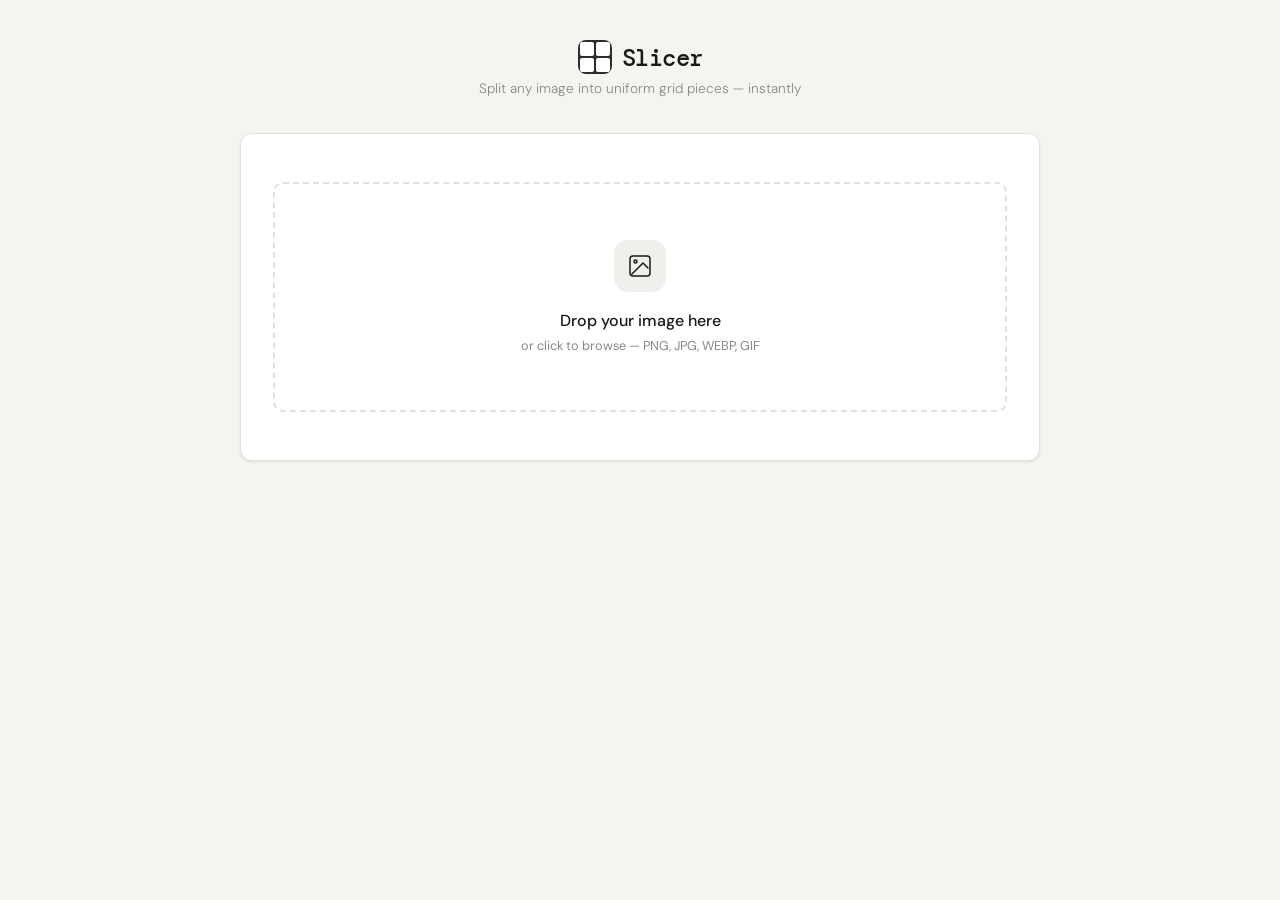
==== index.html @ 5e7e61a0 "Add files via upload" ====
<!DOCTYPE html>
<html lang="en">
<head>
  <meta charset="UTF-8" />
  <meta name="viewport" content="width=device-width, initial-scale=1.0" />
  <title>Slicer — Split Images into Pieces</title>
  <link rel="preconnect" href="https://fonts.googleapis.com" />
  <link rel="preconnect" href="https://fonts.gstatic.com" crossorigin />
  <link href="https://fonts.googleapis.com/css2?family=DM+Mono:wght@300;400;500&family=DM+Sans:wght@300;400;500;600&display=swap" rel="stylesheet" />
  <style>
    :root {
      --bg: #f5f4f0;
      --surface: #ffffff;
      --border: #e2e1dc;
      --text: #1a1918;
      --text-muted: #8a8882;
      --accent: #2d2d2d;
      --accent-light: #f0efeb;
      --success: #27ae60;
      --radius: 12px;
      --shadow: 0 1px 3px rgba(0,0,0,0.06), 0 1px 2px rgba(0,0,0,0.04);
      --shadow-lg: 0 4px 12px rgba(0,0,0,0.08), 0 2px 4px rgba(0,0,0,0.04);
    }

    *, *::before, *::after { box-sizing: border-box; margin: 0; padding: 0; }

    body {
      font-family: 'DM Sans', sans-serif;
      background: var(--bg);
      color: var(--text);
      min-height: 100vh;
      display: flex;
      flex-direction: column;
      align-items: center;
      padding: 40px 20px;
    }

    /* ── Header ── */
    header {
      text-align: center;
      margin-bottom: 36px;
      animation: fadeDown 0.5s ease both;
    }

    header .logo {
      display: inline-flex;
      align-items: center;
      gap: 10px;
      margin-bottom: 6px;
    }

    header .logo-icon {
      width: 34px;
      height: 34px;
      background: var(--accent);
      border-radius: 8px;
      display: grid;
      grid-template-columns: 1fr 1fr;
      grid-template-rows: 1fr 1fr;
      gap: 2px;
      padding: 2px;
    }

    header .logo-icon span {
      background: white;
      border-radius: 2px;
    }

    header h1 {
      font-family: 'DM Mono', monospace;
      font-size: 1.5rem;
      font-weight: 500;
      letter-spacing: -0.5px;
    }

    header p {
      font-size: 0.85rem;
      color: var(--text-muted);
      font-weight: 300;
    }

    /* ── Main Container ── */
    .container {
      width: 100%;
      max-width: 800px;
      display: flex;
      flex-direction: column;
      gap: 20px;
    }

    /* ── Card ── */
    .card {
      background: var(--surface);
      border: 1px solid var(--border);
      border-radius: var(--radius);
      box-shadow: var(--shadow);
      overflow: hidden;
    }

    /* ── Upload State ── */
    #uploadSection {
      padding: 48px 32px;
      animation: fadeUp 0.4s ease both;
    }

    #uploadSection.hidden {
      display: none;
    }

    .upload-zone {
      border: 2px dashed var(--border);
      border-radius: 10px;
      padding: 56px 24px;
      text-align: center;
      cursor: pointer;
      transition: border-color 0.2s, background 0.2s;
      position: relative;
    }

    .upload-zone:hover,
    .upload-zone.drag-over {
      border-color: var(--accent);
      background: var(--accent-light);
    }

    .upload-zone input[type="file"] {
      position: absolute;
      inset: 0;
      opacity: 0;
      cursor: pointer;
      width: 100%;
      height: 100%;
    }

    .upload-icon {
      width: 52px;
      height: 52px;
      margin: 0 auto 18px;
      background: var(--accent-light);
      border-radius: 14px;
      display: flex;
      align-items: center;
      justify-content: center;
    }

    .upload-zone h3 {
      font-size: 1rem;
      font-weight: 500;
      margin-bottom: 6px;
    }

    .upload-zone p {
      font-size: 0.8rem;
      color: var(--text-muted);
    }

    /* ── Preview State ── */
    #previewSection {
      display: none;
    }

    #previewSection.active {
      display: block;
      animation: fadeUp 0.4s ease both;
    }

    .preview-header {
      display: flex;
      align-items: center;
      justify-content: space-between;
      padding: 18px 24px;
      border-bottom: 1px solid var(--border);
    }

    .preview-header-left {
      display: flex;
      align-items: center;
      gap: 16px;
    }

    .preview-filename {
      font-family: 'DM Mono', monospace;
      font-size: 0.85rem;
      font-weight: 500;
      color: var(--text);
    }

    .preview-meta {
      font-family: 'DM Mono', monospace;
      font-size: 0.72rem;
      color: var(--text-muted);
      display: flex;
      gap: 12px;
    }

    .btn-reset-small {
      display: inline-flex;
      align-items: center;
      gap: 5px;
      padding: 6px 12px;
      border: 1px solid var(--border);
      background: transparent;
      border-radius: 6px;
      font-family: 'DM Sans', sans-serif;
      font-size: 0.78rem;
      font-weight: 500;
      color: var(--text-muted);
      cursor: pointer;
      transition: all 0.15s;
    }

    .btn-reset-small:hover {
      background: var(--accent-light);
      color: var(--text);
      border-color: transparent;
    }

    /* ── Preview Image ── */
    .preview-canvas-wrapper {
      overflow-x: auto;
      overflow-y: hidden;
      background: repeating-conic-gradient(#e8e7e3 0% 25%, #f0efe9 0% 50%) 50% / 14px 14px;
      padding: 20px;
      display: flex;
      justify-content: center;
    }

    #previewCanvas {
      max-width: 100%;
      max-height: 380px;
      display: block;
      box-shadow: var(--shadow-lg);
      background: white;
    }

    /* ── Controls Bar ── */
    .controls-bar {
      display: flex;
      align-items: center;
      gap: 16px;
      padding: 16px 24px;
      border-top: 1px solid var(--border);
      background: #fafaf8;
    }

    .control-group {
      display: flex;
      align-items: center;
      gap: 8px;
    }

    .control-group label {
      font-size: 0.78rem;
      font-weight: 500;
      color: var(--text-muted);
      display: flex;
      align-items: center;
      gap: 5px;
      white-space: nowrap;
    }

    .control-group label svg {
      opacity: 0.4;
    }

    .control-group input[type="number"] {
      width: 64px;
      padding: 7px 10px;
      border: 1px solid var(--border);
      border-radius: 7px;
      font-family: 'DM Mono', monospace;
      font-size: 0.95rem;
      font-weight: 500;
      background: var(--surface);
      color: var(--text);
      transition: border-color 0.2s, box-shadow 0.2s;
      outline: none;
      -moz-appearance: textfield;
      text-align: center;
    }

    .control-group input[type="number"]::-webkit-inner-spin-button,
    .control-group input[type="number"]::-webkit-outer-spin-button {
      opacity: 1;
    }

    .control-group input[type="number"]:focus {
      border-color: var(--accent);
      box-shadow: 0 0 0 3px rgba(45,45,45,0.08);
    }

    .controls-divider {
      width: 1px;
      height: 28px;
      background: var(--border);
    }

    .controls-spacer {
      flex: 1;
    }

    /* ── Buttons ── */
    .btn {
      padding: 9px 18px;
      border: none;
      border-radius: 8px;
      font-family: 'DM Sans', sans-serif;
      font-size: 0.85rem;
      font-weight: 500;
      cursor: pointer;
      transition: all 0.2s;
      display: inline-flex;
      align-items: center;
      gap: 7px;
      white-space: nowrap;
    }

    .btn-primary {
      background: var(--accent);
      color: white;
    }

    .btn-primary:hover {
      background: #1a1918;
      transform: translateY(-1px);
      box-shadow: var(--shadow-lg);
    }

    .btn-primary:active {
      transform: translateY(0);
    }

    .btn-reset {
      background: transparent;
      color: var(--text-muted);
      border: 1px solid var(--border);
      font-size: 0.82rem;
    }

    .btn-reset:hover {
      background: var(--accent-light);
      color: var(--text);
      border-color: transparent;
    }

    .btn-download-all {
      background: var(--success);
      color: white;
      width: 100%;
      justify-content: center;
      padding: 12px;
      font-size: 0.9rem;
    }

    .btn-download-all:hover {
      background: #219a52;
      transform: translateY(-1px);
      box-shadow: 0 4px 12px rgba(39,174,96,0.25);
    }

    /* ── Slices Grid ── */
    .slices-card {
      background: var(--surface);
      border: 1px solid var(--border);
      border-radius: var(--radius);
      box-shadow: var(--shadow);
      padding: 24px;
      display: none;
    }

    .slices-card.active {
      display: block;
      animation: fadeUp 0.5s ease both;
    }

    .slices-header {
      display: flex;
      align-items: center;
      justify-content: space-between;
      margin-bottom: 18px;
    }

    .slices-title {
      font-family: 'DM Mono', monospace;
      font-size: 0.68rem;
      font-weight: 500;
      letter-spacing: 1.5px;
      text-transform: uppercase;
      color: var(--text-muted);
      display: flex;
      align-items: center;
      gap: 8px;
    }

    .slices-title::before {
      content: '';
      width: 3px;
      height: 13px;
      background: var(--accent);
      border-radius: 2px;
    }

    .slice-count {
      font-family: 'DM Mono', monospace;
      font-size: 0.72rem;
      color: var(--text-muted);
      background: var(--accent-light);
      padding: 4px 10px;
      border-radius: 20px;
    }

    .slices-grid {
      display: grid;
      grid-template-columns: repeat(auto-fill, minmax(130px, 1fr));
      gap: 12px;
    }

    .slice-item {
      background: var(--surface);
      border: 1px solid var(--border);
      border-radius: 8px;
      overflow: hidden;
      transition: transform 0.2s, box-shadow 0.2s;
      animation: fadeUp 0.4s ease both;
    }

    .slice-item:hover {
      transform: translateY(-2px);
      box-shadow: var(--shadow-lg);
    }

    .slice-item canvas {
      width: 100%;
      aspect-ratio: 1;
      object-fit: cover;
      display: block;
    }

    .slice-label {
      display: flex;
      align-items: center;
      justify-content: space-between;
      padding: 8px 10px;
      border-top: 1px solid var(--border);
    }

    .slice-label span {
      font-family: 'DM Mono', monospace;
      font-size: 0.68rem;
      color: var(--text-muted);
    }

    .slice-download {
      width: 26px;
      height: 26px;
      border: none;
      background: var(--accent-light);
      border-radius: 6px;
      cursor: pointer;
      display: flex;
      align-items: center;
      justify-content: center;
      transition: background 0.2s, transform 0.15s;
      color: var(--text);
    }

    .slice-download:hover {
      background: var(--accent);
      color: white;
      transform: scale(1.08);
    }

    /* ── Animations ── */
    @keyframes fadeDown {
      from { opacity: 0; transform: translateY(-10px); }
      to { opacity: 1; transform: translateY(0); }
    }

    @keyframes fadeUp {
      from { opacity: 0; transform: translateY(12px); }
      to { opacity: 1; transform: translateY(0); }
    }

    /* ── Responsive ── */
    @media (max-width: 600px) {
      body { padding: 24px 14px; }
      .controls-bar { flex-wrap: wrap; gap: 12px; }
      .controls-divider { display: none; }
      .controls-spacer { display: none; }
      .slices-grid { grid-template-columns: repeat(auto-fill, minmax(100px, 1fr)); }
    }

    /* ── Scrollbar ── */
    ::-webkit-scrollbar { width: 6px; height: 6px; }
    ::-webkit-scrollbar-track { background: transparent; }
    ::-webkit-scrollbar-thumb { background: var(--border); border-radius: 3px; }
    ::-webkit-scrollbar-thumb:hover { background: var(--text-muted); }

    /* ── Selection ── */
    ::selection { background: rgba(45,45,45,0.12); }
  </style>
</head>
<body>

  <header>
    <div class="logo">
      <div class="logo-icon">
        <span></span><span></span><span></span><span></span>
      </div>
      <h1>Slicer</h1>
    </div>
    <p>Split any image into uniform grid pieces — instantly</p>
  </header>

  <div class="container">

    <!-- Main Card -->
    <div class="card">

      <!-- Upload State -->
      <div id="uploadSection">
        <div class="upload-zone" id="uploadZone">
          <input type="file" id="fileInput" accept="image/*" />
          <div class="upload-icon">
            <svg width="26" height="26" fill="none" stroke="currentColor" stroke-width="1.5" stroke-linecap="round" stroke-linejoin="round">
              <rect x="3" y="3" width="20" height="20" rx="3"/>
              <circle cx="8.5" cy="8.5" r="1.5"/>
              <path d="M21 15l-5-5L5 21"/>
            </svg>
          </div>
          <h3>Drop your image here</h3>
          <p>or click to browse — PNG, JPG, WEBP, GIF</p>
        </div>
      </div>

      <!-- Preview State -->
      <div id="previewSection">
        <div class="preview-header">
          <div class="preview-header-left">
            <span class="preview-filename" id="fileName">image.png</span>
            <div class="preview-meta">
              <span id="imgDims">—</span>
              <span id="imgSize">—</span>
            </div>
          </div>
          <button class="btn-reset-small" id="resetPreviewBtn">
            <svg width="13" height="13" fill="none" stroke="currentColor" stroke-width="2" stroke-linecap="round">
              <path d="M3 12a9 9 0 1 0 9-9 9.75 9.75 0 0 0-6.74 2.74L3 8"/>
              <path d="M3 3v5h5"/>
            </svg>
            Start Over
          </button>
        </div>

        <div class="preview-canvas-wrapper">
          <canvas id="previewCanvas"></canvas>
        </div>

        <div class="controls-bar">
          <div class="control-group">
            <label>
              <svg width="13" height="13" fill="none" stroke="currentColor" stroke-width="2" stroke-linecap="round">
                <path d="M12 3v18M3 12h18"/>
              </svg>
              Columns
            </label>
            <input type="number" id="colsInput" value="2" min="1" max="20" />
          </div>
          <div class="control-group">
            <label>
              <svg width="13" height="13" fill="none" stroke="currentColor" stroke-width="2" stroke-linecap="round">
                <path d="M3 12h18M12 3v18"/>
              </svg>
              Rows
            </label>
            <input type="number" id="rowsInput" value="2" min="1" max="20" />
          </div>
          <div class="controls-divider"></div>
          <div class="controls-spacer"></div>
          <button class="btn btn-reset" id="resetBtn">
            <svg width="13" height="13" fill="none" stroke="currentColor" stroke-width="2" stroke-linecap="round">
              <path d="M3 12a9 9 0 1 0 9-9 9.75 9.75 0 0 0-6.74 2.74L3 8"/>
              <path d="M3 3v5h5"/>
            </svg>
            Reset
          </button>
          <button class="btn btn-primary" id="sliceBtn">
            <svg width="15" height="15" fill="none" stroke="currentColor" stroke-width="2" stroke-linecap="round">
              <path d="M3 3h18M3 9h18M3 15h18M9 3v18M15 3v18"/>
            </svg>
            Slice Image
          </button>
        </div>
      </div>

    </div>

    <!-- Slices -->
    <div class="slices-card" id="slicesCard">
      <div class="slices-header">
        <div class="slices-title">Pieces</div>
        <span class="slice-count" id="sliceCount">0 pieces</span>
      </div>
      <div class="slices-grid" id="slicesGrid"></div>
      <div style="margin-top: 16px;">
        <button class="btn btn-download-all" id="downloadAllBtn" style="display:none;">
          <svg width="16" height="16" fill="none" stroke="currentColor" stroke-width="2" stroke-linecap="round">
            <path d="M21 15v4a2 2 0 0 1-2 2H5a2 2 0 0 1-2-2v-4"/>
            <polyline points="7 10 12 15 17 10"/>
            <line x1="12" y1="15" x2="12" y2="3"/>
          </svg>
          Download All Pieces
        </button>
      </div>
    </div>

  </div>

  <script>
    // ── State ──
    let originalImage = null;
    let currentFileName = '';
    let sliceData = [];

    // ── Elements ──
    const uploadSection   = document.getElementById('uploadSection');
    const previewSection  = document.getElementById('previewSection');
    const uploadZone      = document.getElementById('uploadZone');
    const fileInput       = document.getElementById('fileInput');
    const fileNameEl      = document.getElementById('fileName');
    const colsInput       = document.getElementById('colsInput');
    const rowsInput       = document.getElementById('rowsInput');
    const sliceBtn        = document.getElementById('sliceBtn');
    const resetBtn         = document.getElementById('resetBtn');
    const resetPreviewBtn = document.getElementById('resetPreviewBtn');
    const previewCanvas   = document.getElementById('previewCanvas');
    const previewCtx      = previewCanvas.getContext('2d');
    const imgDims         = document.getElementById('imgDims');
    const imgSize         = document.getElementById('imgSize');
    const slicesCard      = document.getElementById('slicesCard');
    const slicesGrid      = document.getElementById('slicesGrid');
    const sliceCount      = document.getElementById('sliceCount');
    const downloadAllBtn  = document.getElementById('downloadAllBtn');

    // ── Drag & Drop ──
    uploadZone.addEventListener('dragover', e => {
      e.preventDefault();
      uploadZone.classList.add('drag-over');
    });
    uploadZone.addEventListener('dragleave', () => {
      uploadZone.classList.remove('drag-over');
    });
    uploadZone.addEventListener('drop', e => {
      e.preventDefault();
      uploadZone.classList.remove('drag-over');
      const file = e.dataTransfer.files[0];
      if (file && file.type.startsWith('image/')) loadImage(file);
    });

    fileInput.addEventListener('change', e => {
      const file = e.target.files[0];
      if (file) loadImage(file);
    });

    // ── Load Image ──
    function loadImage(file) {
      currentFileName = file.name;
      const reader = new FileReader();
      reader.onload = e => {
        const img = new Image();
        img.onload = () => {
          originalImage = img;

          // Update meta
          fileNameEl.textContent = file.name;
          imgDims.textContent = `${img.width} × ${img.height}px`;
          imgSize.textContent = formatSize(file.size);

          // Draw preview
          drawPreview();

          // Switch to preview state
          uploadSection.classList.add('hidden');
          previewSection.classList.add('active');
        };
        img.src = e.target.result;
      };
      reader.readAsDataURL(file);
    }

    // ── Draw Preview ──
    function drawPreview() {
      if (!originalImage) return;
      const img = originalImage;
      const maxW = 760, maxH = 380;
      let w = img.width, h = img.height;

      if (w > maxW) { h = Math.round(h * maxW / w); w = maxW; }
      if (h > maxH) { w = Math.round(w * maxH / h); h = maxH; }

      previewCanvas.width  = w;
      previewCanvas.height = h;
      previewCtx.clearRect(0, 0, w, h);
      previewCtx.drawImage(img, 0, 0, w, h);

      const cols = parseInt(colsInput.value) || 1;
      const rows = parseInt(rowsInput.value) || 1;
      drawGridOverlay(previewCtx, w, h, cols, rows);
    }

    function drawGridOverlay(ctx, w, h, cols, rows) {
      ctx.save();
      ctx.strokeStyle = 'rgba(0,0,0,0.22)';
      ctx.lineWidth = 1;
      ctx.setLineDash([4, 4]);

      const cellW = w / cols;
      const cellH = h / rows;

      for (let c = 1; c < cols; c++) {
        ctx.beginPath();
        ctx.moveTo(c * cellW + 0.5, 0);
        ctx.lineTo(c * cellW + 0.5, h);
        ctx.stroke();
      }
      for (let r = 1; r < rows; r++) {
        ctx.beginPath();
        ctx.moveTo(0, r * cellH + 0.5);
        ctx.lineTo(w, r * cellH + 0.5);
        ctx.stroke();
      }
      ctx.restore();
    }

    // ── Slice ──
    sliceBtn.addEventListener('click', () => {
      if (!originalImage) return;

      const img = originalImage;
      const cols = Math.max(1, Math.min(20, parseInt(colsInput.value) || 1));
      const rows = Math.max(1, Math.min(20, parseInt(rowsInput.value) || 1));

      sliceData = [];
      slicesGrid.innerHTML = '';

      const cellW = Math.floor(img.width  / cols);
      const cellH = Math.floor(img.height / rows);

      for (let r = 0; r < rows; r++) {
        for (let c = 0; c < cols; c++) {
          const canvas = document.createElement('canvas');
          canvas.width  = cellW;
          canvas.height = cellH;
          const ctx = canvas.getContext('2d');
          ctx.drawImage(img, c * cellW, r * cellH, cellW, cellH, 0, 0, cellW, cellH);

          const label = `row-${r + 1}-col-${c + 1}`;
          const filename = `slice-${label}.png`;

          const item = document.createElement('div');
          item.className = 'slice-item';
          item.style.animationDelay = `${(r * cols + c) * 35}ms`;

          canvas.title = filename;
          item.appendChild(canvas);

          const labelEl = document.createElement('div');
          labelEl.className = 'slice-label';
          labelEl.innerHTML = `<span>${cellW}×${cellH}</span>`;

          const dlBtn = document.createElement('button');
          dlBtn.className = 'slice-download';
          dlBtn.title = 'Download';
          dlBtn.innerHTML = `<svg width="12" height="12" fill="none" stroke="currentColor" stroke-width="2.5" stroke-linecap="round"><path d="M21 15v4a2 2 0 0 1-2 2H5a2 2 0 0 1-2-2v-4"/><polyline points="7 10 12 15 17 10"/><line x1="12" y1="15" x2="12" y2="3"/></svg>`;
          dlBtn.addEventListener('click', () => downloadCanvas(canvas, filename));

          labelEl.appendChild(dlBtn);
          item.appendChild(labelEl);
          slicesGrid.appendChild(item);

          sliceData.push({ canvas, filename });
        }
      }

      sliceCount.textContent = `${sliceData.length} pieces`;
      slicesCard.classList.add('active');
      downloadAllBtn.style.display = 'flex';

      slicesCard.scrollIntoView({ behavior: 'smooth', block: 'start' });
    });

    // ── Download ──
    function downloadCanvas(canvas, filename) {
      const link = document.createElement('a');
      link.download = filename;
      link.href = canvas.toDataURL('image/png');
      link.click();
    }

    downloadAllBtn.addEventListener('click', () => {
      sliceData.forEach(({ canvas, filename }, i) => {
        setTimeout(() => downloadCanvas(canvas, filename), i * 120);
      });
    });

    // ── Reset ──
    function resetAll() {
      originalImage = null;
      currentFileName = '';
      sliceData = [];
      fileInput.value = '';
      previewSection.classList.remove('active');
      slicesCard.classList.remove('active');
      slicesGrid.innerHTML = '';
      downloadAllBtn.style.display = 'none';
      uploadSection.classList.remove('hidden');
      colsInput.value = 2;
      rowsInput.value = 2;
    }

    resetBtn.addEventListener('click', resetAll);
    resetPreviewBtn.addEventListener('click', resetAll);

    // ── Live grid update ──
    colsInput.addEventListener('input', drawPreview);
    rowsInput.addEventListener('input', drawPreview);

    // ── Helpers ──
    function formatSize(bytes) {
      if (bytes < 1024) return bytes + ' B';
      if (bytes < 1024 * 1024) return (bytes / 1024).toFixed(1) + ' KB';
      return (bytes / (1024 * 1024)).toFixed(1) + ' MB';
    }
  </script>

</body>
</html>
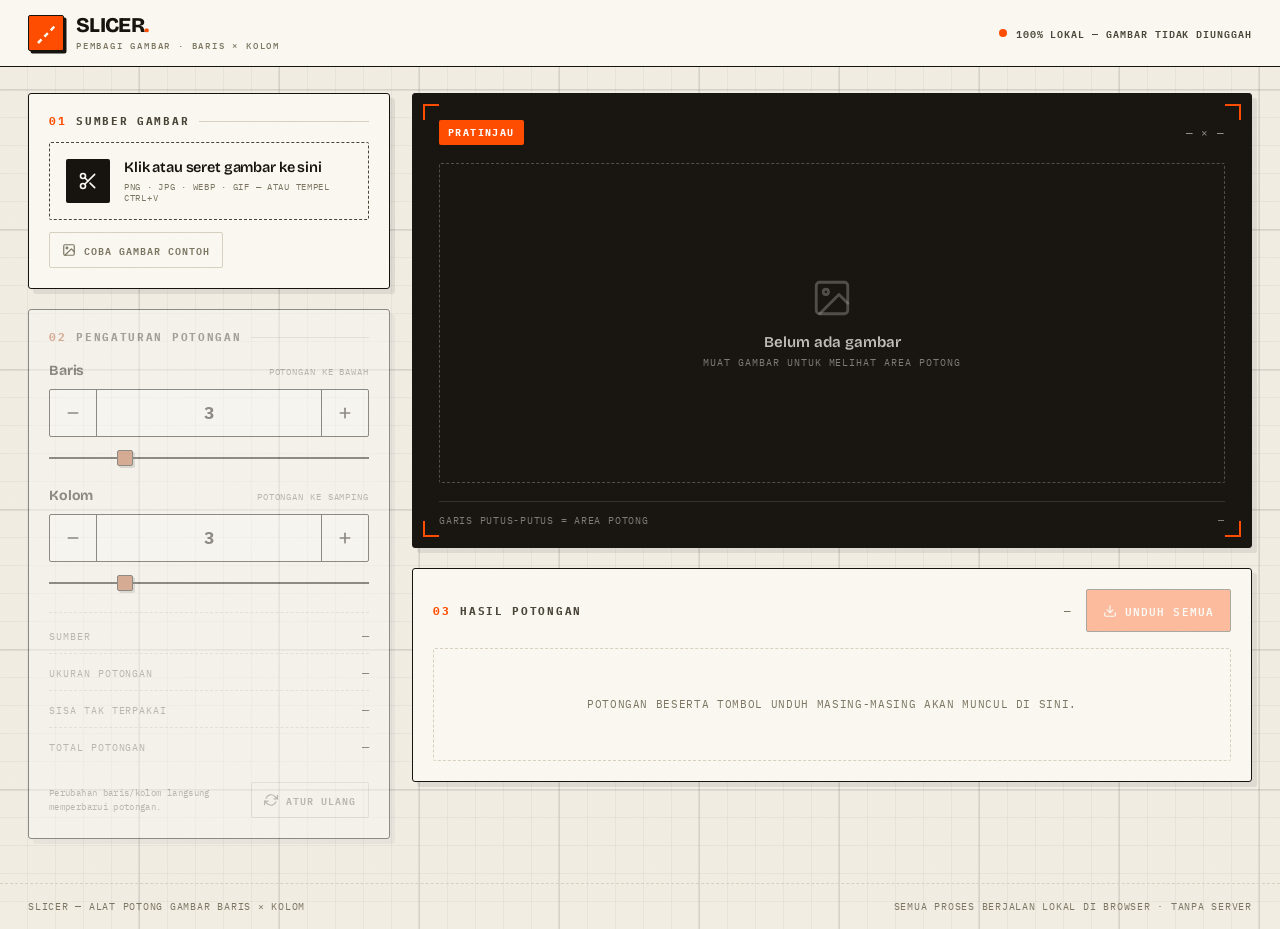
==== commit b09481c8: "Add files via upload" ====
--- a/index.html
+++ b/index.html
@@ -1,837 +1,183 @@
-<!DOCTYPE html>
-<html lang="en">
-<head>
-  <meta charset="UTF-8" />
-  <meta name="viewport" content="width=device-width, initial-scale=1.0" />
-  <title>Slicer — Split Images into Pieces</title>
-  <link rel="preconnect" href="https://fonts.googleapis.com" />
-  <link rel="preconnect" href="https://fonts.gstatic.com" crossorigin />
-  <link href="https://fonts.googleapis.com/css2?family=DM+Mono:wght@300;400;500&family=DM+Sans:wght@300;400;500;600&display=swap" rel="stylesheet" />
-  <style>
-    :root {
-      --bg: #f5f4f0;
-      --surface: #ffffff;
-      --border: #e2e1dc;
-      --text: #1a1918;
-      --text-muted: #8a8882;
-      --accent: #2d2d2d;
-      --accent-light: #f0efeb;
-      --success: #27ae60;
-      --radius: 12px;
-      --shadow: 0 1px 3px rgba(0,0,0,0.06), 0 1px 2px rgba(0,0,0,0.04);
-      --shadow-lg: 0 4px 12px rgba(0,0,0,0.08), 0 2px 4px rgba(0,0,0,0.04);
-    }
-
-    *, *::before, *::after { box-sizing: border-box; margin: 0; padding: 0; }
-
-    body {
-      font-family: 'DM Sans', sans-serif;
-      background: var(--bg);
-      color: var(--text);
-      min-height: 100vh;
-      display: flex;
-      flex-direction: column;
-      align-items: center;
-      padding: 40px 20px;
-    }
-
-    /* ── Header ── */
-    header {
-      text-align: center;
-      margin-bottom: 36px;
-      animation: fadeDown 0.5s ease both;
-    }
-
-    header .logo {
-      display: inline-flex;
-      align-items: center;
-      gap: 10px;
-      margin-bottom: 6px;
-    }
-
-    header .logo-icon {
-      width: 34px;
-      height: 34px;
-      background: var(--accent);
-      border-radius: 8px;
-      display: grid;
-      grid-template-columns: 1fr 1fr;
-      grid-template-rows: 1fr 1fr;
-      gap: 2px;
-      padding: 2px;
-    }
-
-    header .logo-icon span {
-      background: white;
-      border-radius: 2px;
-    }
-
-    header h1 {
-      font-family: 'DM Mono', monospace;
-      font-size: 1.5rem;
-      font-weight: 500;
-      letter-spacing: -0.5px;
-    }
-
-    header p {
-      font-size: 0.85rem;
-      color: var(--text-muted);
-      font-weight: 300;
-    }
-
-    /* ── Main Container ── */
-    .container {
-      width: 100%;
-      max-width: 800px;
-      display: flex;
-      flex-direction: column;
-      gap: 20px;
-    }
-
-    /* ── Card ── */
-    .card {
-      background: var(--surface);
-      border: 1px solid var(--border);
-      border-radius: var(--radius);
-      box-shadow: var(--shadow);
-      overflow: hidden;
-    }
-
-    /* ── Upload State ── */
-    #uploadSection {
-      padding: 48px 32px;
-      animation: fadeUp 0.4s ease both;
-    }
-
-    #uploadSection.hidden {
-      display: none;
-    }
-
-    .upload-zone {
-      border: 2px dashed var(--border);
-      border-radius: 10px;
-      padding: 56px 24px;
-      text-align: center;
-      cursor: pointer;
-      transition: border-color 0.2s, background 0.2s;
-      position: relative;
-    }
-
-    .upload-zone:hover,
-    .upload-zone.drag-over {
-      border-color: var(--accent);
-      background: var(--accent-light);
-    }
-
-    .upload-zone input[type="file"] {
-      position: absolute;
-      inset: 0;
-      opacity: 0;
-      cursor: pointer;
-      width: 100%;
-      height: 100%;
-    }
-
-    .upload-icon {
-      width: 52px;
-      height: 52px;
-      margin: 0 auto 18px;
-      background: var(--accent-light);
-      border-radius: 14px;
-      display: flex;
-      align-items: center;
-      justify-content: center;
-    }
-
-    .upload-zone h3 {
-      font-size: 1rem;
-      font-weight: 500;
-      margin-bottom: 6px;
-    }
-
-    .upload-zone p {
-      font-size: 0.8rem;
-      color: var(--text-muted);
-    }
-
-    /* ── Preview State ── */
-    #previewSection {
-      display: none;
-    }
-
-    #previewSection.active {
-      display: block;
-      animation: fadeUp 0.4s ease both;
-    }
-
-    .preview-header {
-      display: flex;
-      align-items: center;
-      justify-content: space-between;
-      padding: 18px 24px;
-      border-bottom: 1px solid var(--border);
-    }
-
-    .preview-header-left {
-      display: flex;
-      align-items: center;
-      gap: 16px;
-    }
-
-    .preview-filename {
-      font-family: 'DM Mono', monospace;
-      font-size: 0.85rem;
-      font-weight: 500;
-      color: var(--text);
-    }
-
-    .preview-meta {
-      font-family: 'DM Mono', monospace;
-      font-size: 0.72rem;
-      color: var(--text-muted);
-      display: flex;
-      gap: 12px;
-    }
-
-    .btn-reset-small {
-      display: inline-flex;
-      align-items: center;
-      gap: 5px;
-      padding: 6px 12px;
-      border: 1px solid var(--border);
-      background: transparent;
-      border-radius: 6px;
-      font-family: 'DM Sans', sans-serif;
-      font-size: 0.78rem;
-      font-weight: 500;
-      color: var(--text-muted);
-      cursor: pointer;
-      transition: all 0.15s;
-    }
-
-    .btn-reset-small:hover {
-      background: var(--accent-light);
-      color: var(--text);
-      border-color: transparent;
-    }
-
-    /* ── Preview Image ── */
-    .preview-canvas-wrapper {
-      overflow-x: auto;
-      overflow-y: hidden;
-      background: repeating-conic-gradient(#e8e7e3 0% 25%, #f0efe9 0% 50%) 50% / 14px 14px;
-      padding: 20px;
-      display: flex;
-      justify-content: center;
-    }
-
-    #previewCanvas {
-      max-width: 100%;
-      max-height: 380px;
-      display: block;
-      box-shadow: var(--shadow-lg);
-      background: white;
-    }
-
-    /* ── Controls Bar ── */
-    .controls-bar {
-      display: flex;
-      align-items: center;
-      gap: 16px;
-      padding: 16px 24px;
-      border-top: 1px solid var(--border);
-      background: #fafaf8;
-    }
-
-    .control-group {
-      display: flex;
-      align-items: center;
-      gap: 8px;
-    }
-
-    .control-group label {
-      font-size: 0.78rem;
-      font-weight: 500;
-      color: var(--text-muted);
-      display: flex;
-      align-items: center;
-      gap: 5px;
-      white-space: nowrap;
-    }
-
-    .control-group label svg {
-      opacity: 0.4;
-    }
-
-    .control-group input[type="number"] {
-      width: 64px;
-      padding: 7px 10px;
-      border: 1px solid var(--border);
-      border-radius: 7px;
-      font-family: 'DM Mono', monospace;
-      font-size: 0.95rem;
-      font-weight: 500;
-      background: var(--surface);
-      color: var(--text);
-      transition: border-color 0.2s, box-shadow 0.2s;
-      outline: none;
-      -moz-appearance: textfield;
-      text-align: center;
-    }
-
-    .control-group input[type="number"]::-webkit-inner-spin-button,
-    .control-group input[type="number"]::-webkit-outer-spin-button {
-      opacity: 1;
-    }
-
-    .control-group input[type="number"]:focus {
-      border-color: var(--accent);
-      box-shadow: 0 0 0 3px rgba(45,45,45,0.08);
-    }
-
-    .controls-divider {
-      width: 1px;
-      height: 28px;
-      background: var(--border);
-    }
-
-    .controls-spacer {
-      flex: 1;
-    }
-
-    /* ── Buttons ── */
-    .btn {
-      padding: 9px 18px;
-      border: none;
-      border-radius: 8px;
-      font-family: 'DM Sans', sans-serif;
-      font-size: 0.85rem;
-      font-weight: 500;
-      cursor: pointer;
-      transition: all 0.2s;
-      display: inline-flex;
-      align-items: center;
-      gap: 7px;
-      white-space: nowrap;
-    }
-
-    .btn-primary {
-      background: var(--accent);
-      color: white;
-    }
-
-    .btn-primary:hover {
-      background: #1a1918;
-      transform: translateY(-1px);
-      box-shadow: var(--shadow-lg);
-    }
-
-    .btn-primary:active {
-      transform: translateY(0);
-    }
-
-    .btn-reset {
-      background: transparent;
-      color: var(--text-muted);
-      border: 1px solid var(--border);
-      font-size: 0.82rem;
-    }
-
-    .btn-reset:hover {
-      background: var(--accent-light);
-      color: var(--text);
-      border-color: transparent;
-    }
-
-    .btn-download-all {
-      background: var(--success);
-      color: white;
-      width: 100%;
-      justify-content: center;
-      padding: 12px;
-      font-size: 0.9rem;
-    }
-
-    .btn-download-all:hover {
-      background: #219a52;
-      transform: translateY(-1px);
-      box-shadow: 0 4px 12px rgba(39,174,96,0.25);
-    }
-
-    /* ── Slices Grid ── */
-    .slices-card {
-      background: var(--surface);
-      border: 1px solid var(--border);
-      border-radius: var(--radius);
-      box-shadow: var(--shadow);
-      padding: 24px;
-      display: none;
-    }
-
-    .slices-card.active {
-      display: block;
-      animation: fadeUp 0.5s ease both;
-    }
-
-    .slices-header {
-      display: flex;
-      align-items: center;
-      justify-content: space-between;
-      margin-bottom: 18px;
-    }
-
-    .slices-title {
-      font-family: 'DM Mono', monospace;
-      font-size: 0.68rem;
-      font-weight: 500;
-      letter-spacing: 1.5px;
-      text-transform: uppercase;
-      color: var(--text-muted);
-      display: flex;
-      align-items: center;
-      gap: 8px;
-    }
-
-    .slices-title::before {
-      content: '';
-      width: 3px;
-      height: 13px;
-      background: var(--accent);
-      border-radius: 2px;
-    }
-
-    .slice-count {
-      font-family: 'DM Mono', monospace;
-      font-size: 0.72rem;
-      color: var(--text-muted);
-      background: var(--accent-light);
-      padding: 4px 10px;
-      border-radius: 20px;
-    }
-
-    .slices-grid {
-      display: grid;
-      grid-template-columns: repeat(auto-fill, minmax(130px, 1fr));
-      gap: 12px;
-    }
-
-    .slice-item {
-      background: var(--surface);
-      border: 1px solid var(--border);
-      border-radius: 8px;
-      overflow: hidden;
-      transition: transform 0.2s, box-shadow 0.2s;
-      animation: fadeUp 0.4s ease both;
-    }
-
-    .slice-item:hover {
-      transform: translateY(-2px);
-      box-shadow: var(--shadow-lg);
-    }
-
-    .slice-item canvas {
-      width: 100%;
-      aspect-ratio: 1;
-      object-fit: cover;
-      display: block;
-    }
-
-    .slice-label {
-      display: flex;
-      align-items: center;
-      justify-content: space-between;
-      padding: 8px 10px;
-      border-top: 1px solid var(--border);
-    }
-
-    .slice-label span {
-      font-family: 'DM Mono', monospace;
-      font-size: 0.68rem;
-      color: var(--text-muted);
-    }
-
-    .slice-download {
-      width: 26px;
-      height: 26px;
-      border: none;
-      background: var(--accent-light);
-      border-radius: 6px;
-      cursor: pointer;
-      display: flex;
-      align-items: center;
-      justify-content: center;
-      transition: background 0.2s, transform 0.15s;
-      color: var(--text);
-    }
-
-    .slice-download:hover {
-      background: var(--accent);
-      color: white;
-      transform: scale(1.08);
-    }
-
-    /* ── Animations ── */
-    @keyframes fadeDown {
-      from { opacity: 0; transform: translateY(-10px); }
-      to { opacity: 1; transform: translateY(0); }
-    }
-
-    @keyframes fadeUp {
-      from { opacity: 0; transform: translateY(12px); }
-      to { opacity: 1; transform: translateY(0); }
-    }
-
-    /* ── Responsive ── */
-    @media (max-width: 600px) {
-      body { padding: 24px 14px; }
-      .controls-bar { flex-wrap: wrap; gap: 12px; }
-      .controls-divider { display: none; }
-      .controls-spacer { display: none; }
-      .slices-grid { grid-template-columns: repeat(auto-fill, minmax(100px, 1fr)); }
-    }
-
-    /* ── Scrollbar ── */
-    ::-webkit-scrollbar { width: 6px; height: 6px; }
-    ::-webkit-scrollbar-track { background: transparent; }
-    ::-webkit-scrollbar-thumb { background: var(--border); border-radius: 3px; }
-    ::-webkit-scrollbar-thumb:hover { background: var(--text-muted); }
-
-    /* ── Selection ── */
-    ::selection { background: rgba(45,45,45,0.12); }
-  </style>
-</head>
-<body>
-
-  <header>
-    <div class="logo">
-      <div class="logo-icon">
-        <span></span><span></span><span></span><span></span>
-      </div>
-      <h1>Slicer</h1>
-    </div>
-    <p>Split any image into uniform grid pieces — instantly</p>
-  </header>
-
-  <div class="container">
-
-    <!-- Main Card -->
-    <div class="card">
-
-      <!-- Upload State -->
-      <div id="uploadSection">
-        <div class="upload-zone" id="uploadZone">
-          <input type="file" id="fileInput" accept="image/*" />
-          <div class="upload-icon">
-            <svg width="26" height="26" fill="none" stroke="currentColor" stroke-width="1.5" stroke-linecap="round" stroke-linejoin="round">
-              <rect x="3" y="3" width="20" height="20" rx="3"/>
-              <circle cx="8.5" cy="8.5" r="1.5"/>
-              <path d="M21 15l-5-5L5 21"/>
-            </svg>
-          </div>
-          <h3>Drop your image here</h3>
-          <p>or click to browse — PNG, JPG, WEBP, GIF</p>
-        </div>
-      </div>
-
-      <!-- Preview State -->
-      <div id="previewSection">
-        <div class="preview-header">
-          <div class="preview-header-left">
-            <span class="preview-filename" id="fileName">image.png</span>
-            <div class="preview-meta">
-              <span id="imgDims">—</span>
-              <span id="imgSize">—</span>
-            </div>
-          </div>
-          <button class="btn-reset-small" id="resetPreviewBtn">
-            <svg width="13" height="13" fill="none" stroke="currentColor" stroke-width="2" stroke-linecap="round">
-              <path d="M3 12a9 9 0 1 0 9-9 9.75 9.75 0 0 0-6.74 2.74L3 8"/>
-              <path d="M3 3v5h5"/>
-            </svg>
-            Start Over
-          </button>
-        </div>
-
-        <div class="preview-canvas-wrapper">
-          <canvas id="previewCanvas"></canvas>
-        </div>
-
-        <div class="controls-bar">
-          <div class="control-group">
-            <label>
-              <svg width="13" height="13" fill="none" stroke="currentColor" stroke-width="2" stroke-linecap="round">
-                <path d="M12 3v18M3 12h18"/>
-              </svg>
-              Columns
-            </label>
-            <input type="number" id="colsInput" value="2" min="1" max="20" />
-          </div>
-          <div class="control-group">
-            <label>
-              <svg width="13" height="13" fill="none" stroke="currentColor" stroke-width="2" stroke-linecap="round">
-                <path d="M3 12h18M12 3v18"/>
-              </svg>
-              Rows
-            </label>
-            <input type="number" id="rowsInput" value="2" min="1" max="20" />
-          </div>
-          <div class="controls-divider"></div>
-          <div class="controls-spacer"></div>
-          <button class="btn btn-reset" id="resetBtn">
-            <svg width="13" height="13" fill="none" stroke="currentColor" stroke-width="2" stroke-linecap="round">
-              <path d="M3 12a9 9 0 1 0 9-9 9.75 9.75 0 0 0-6.74 2.74L3 8"/>
-              <path d="M3 3v5h5"/>
-            </svg>
-            Reset
-          </button>
-          <button class="btn btn-primary" id="sliceBtn">
-            <svg width="15" height="15" fill="none" stroke="currentColor" stroke-width="2" stroke-linecap="round">
-              <path d="M3 3h18M3 9h18M3 15h18M9 3v18M15 3v18"/>
-            </svg>
-            Slice Image
-          </button>
-        </div>
-      </div>
-
-    </div>
-
-    <!-- Slices -->
-    <div class="slices-card" id="slicesCard">
-      <div class="slices-header">
-        <div class="slices-title">Pieces</div>
-        <span class="slice-count" id="sliceCount">0 pieces</span>
-      </div>
-      <div class="slices-grid" id="slicesGrid"></div>
-      <div style="margin-top: 16px;">
-        <button class="btn btn-download-all" id="downloadAllBtn" style="display:none;">
-          <svg width="16" height="16" fill="none" stroke="currentColor" stroke-width="2" stroke-linecap="round">
-            <path d="M21 15v4a2 2 0 0 1-2 2H5a2 2 0 0 1-2-2v-4"/>
-            <polyline points="7 10 12 15 17 10"/>
-            <line x1="12" y1="15" x2="12" y2="3"/>
-          </svg>
-          Download All Pieces
-        </button>
-      </div>
-    </div>
-
-  </div>
-
-  <script>
-    // ── State ──
-    let originalImage = null;
-    let currentFileName = '';
-    let sliceData = [];
-
-    // ── Elements ──
-    const uploadSection   = document.getElementById('uploadSection');
-    const previewSection  = document.getElementById('previewSection');
-    const uploadZone      = document.getElementById('uploadZone');
-    const fileInput       = document.getElementById('fileInput');
-    const fileNameEl      = document.getElementById('fileName');
-    const colsInput       = document.getElementById('colsInput');
-    const rowsInput       = document.getElementById('rowsInput');
-    const sliceBtn        = document.getElementById('sliceBtn');
-    const resetBtn         = document.getElementById('resetBtn');
-    const resetPreviewBtn = document.getElementById('resetPreviewBtn');
-    const previewCanvas   = document.getElementById('previewCanvas');
-    const previewCtx      = previewCanvas.getContext('2d');
-    const imgDims         = document.getElementById('imgDims');
-    const imgSize         = document.getElementById('imgSize');
-    const slicesCard      = document.getElementById('slicesCard');
-    const slicesGrid      = document.getElementById('slicesGrid');
-    const sliceCount      = document.getElementById('sliceCount');
-    const downloadAllBtn  = document.getElementById('downloadAllBtn');
-
-    // ── Drag & Drop ──
-    uploadZone.addEventListener('dragover', e => {
-      e.preventDefault();
-      uploadZone.classList.add('drag-over');
-    });
-    uploadZone.addEventListener('dragleave', () => {
-      uploadZone.classList.remove('drag-over');
-    });
-    uploadZone.addEventListener('drop', e => {
-      e.preventDefault();
-      uploadZone.classList.remove('drag-over');
-      const file = e.dataTransfer.files[0];
-      if (file && file.type.startsWith('image/')) loadImage(file);
-    });
-
-    fileInput.addEventListener('change', e => {
-      const file = e.target.files[0];
-      if (file) loadImage(file);
-    });
-
-    // ── Load Image ──
-    function loadImage(file) {
-      currentFileName = file.name;
-      const reader = new FileReader();
-      reader.onload = e => {
-        const img = new Image();
-        img.onload = () => {
-          originalImage = img;
-
-          // Update meta
-          fileNameEl.textContent = file.name;
-          imgDims.textContent = `${img.width} × ${img.height}px`;
-          imgSize.textContent = formatSize(file.size);
-
-          // Draw preview
-          drawPreview();
-
-          // Switch to preview state
-          uploadSection.classList.add('hidden');
-          previewSection.classList.add('active');
-        };
-        img.src = e.target.result;
-      };
-      reader.readAsDataURL(file);
-    }
-
-    // ── Draw Preview ──
-    function drawPreview() {
-      if (!originalImage) return;
-      const img = originalImage;
-      const maxW = 760, maxH = 380;
-      let w = img.width, h = img.height;
-
-      if (w > maxW) { h = Math.round(h * maxW / w); w = maxW; }
-      if (h > maxH) { w = Math.round(w * maxH / h); h = maxH; }
-
-      previewCanvas.width  = w;
-      previewCanvas.height = h;
-      previewCtx.clearRect(0, 0, w, h);
-      previewCtx.drawImage(img, 0, 0, w, h);
-
-      const cols = parseInt(colsInput.value) || 1;
-      const rows = parseInt(rowsInput.value) || 1;
-      drawGridOverlay(previewCtx, w, h, cols, rows);
-    }
-
-    function drawGridOverlay(ctx, w, h, cols, rows) {
-      ctx.save();
-      ctx.strokeStyle = 'rgba(0,0,0,0.22)';
-      ctx.lineWidth = 1;
-      ctx.setLineDash([4, 4]);
-
-      const cellW = w / cols;
-      const cellH = h / rows;
-
-      for (let c = 1; c < cols; c++) {
-        ctx.beginPath();
-        ctx.moveTo(c * cellW + 0.5, 0);
-        ctx.lineTo(c * cellW + 0.5, h);
-        ctx.stroke();
-      }
-      for (let r = 1; r < rows; r++) {
-        ctx.beginPath();
-        ctx.moveTo(0, r * cellH + 0.5);
-        ctx.lineTo(w, r * cellH + 0.5);
-        ctx.stroke();
-      }
-      ctx.restore();
-    }
-
-    // ── Slice ──
-    sliceBtn.addEventListener('click', () => {
-      if (!originalImage) return;
-
-      const img = originalImage;
-      const cols = Math.max(1, Math.min(20, parseInt(colsInput.value) || 1));
-      const rows = Math.max(1, Math.min(20, parseInt(rowsInput.value) || 1));
-
-      sliceData = [];
-      slicesGrid.innerHTML = '';
-
-      const cellW = Math.floor(img.width  / cols);
-      const cellH = Math.floor(img.height / rows);
-
-      for (let r = 0; r < rows; r++) {
-        for (let c = 0; c < cols; c++) {
-          const canvas = document.createElement('canvas');
-          canvas.width  = cellW;
-          canvas.height = cellH;
-          const ctx = canvas.getContext('2d');
-          ctx.drawImage(img, c * cellW, r * cellH, cellW, cellH, 0, 0, cellW, cellH);
-
-          const label = `row-${r + 1}-col-${c + 1}`;
-          const filename = `slice-${label}.png`;
-
-          const item = document.createElement('div');
-          item.className = 'slice-item';
-          item.style.animationDelay = `${(r * cols + c) * 35}ms`;
-
-          canvas.title = filename;
-          item.appendChild(canvas);
-
-          const labelEl = document.createElement('div');
-          labelEl.className = 'slice-label';
-          labelEl.innerHTML = `<span>${cellW}×${cellH}</span>`;
-
-          const dlBtn = document.createElement('button');
-          dlBtn.className = 'slice-download';
-          dlBtn.title = 'Download';
-          dlBtn.innerHTML = `<svg width="12" height="12" fill="none" stroke="currentColor" stroke-width="2.5" stroke-linecap="round"><path d="M21 15v4a2 2 0 0 1-2 2H5a2 2 0 0 1-2-2v-4"/><polyline points="7 10 12 15 17 10"/><line x1="12" y1="15" x2="12" y2="3"/></svg>`;
-          dlBtn.addEventListener('click', () => downloadCanvas(canvas, filename));
-
-          labelEl.appendChild(dlBtn);
-          item.appendChild(labelEl);
-          slicesGrid.appendChild(item);
-
-          sliceData.push({ canvas, filename });
-        }
-      }
-
-      sliceCount.textContent = `${sliceData.length} pieces`;
-      slicesCard.classList.add('active');
-      downloadAllBtn.style.display = 'flex';
-
-      slicesCard.scrollIntoView({ behavior: 'smooth', block: 'start' });
-    });
-
-    // ── Download ──
-    function downloadCanvas(canvas, filename) {
-      const link = document.createElement('a');
-      link.download = filename;
-      link.href = canvas.toDataURL('image/png');
-      link.click();
-    }
-
-    downloadAllBtn.addEventListener('click', () => {
-      sliceData.forEach(({ canvas, filename }, i) => {
-        setTimeout(() => downloadCanvas(canvas, filename), i * 120);
-      });
-    });
-
-    // ── Reset ──
-    function resetAll() {
-      originalImage = null;
-      currentFileName = '';
-      sliceData = [];
-      fileInput.value = '';
-      previewSection.classList.remove('active');
-      slicesCard.classList.remove('active');
-      slicesGrid.innerHTML = '';
-      downloadAllBtn.style.display = 'none';
-      uploadSection.classList.remove('hidden');
-      colsInput.value = 2;
-      rowsInput.value = 2;
-    }
-
-    resetBtn.addEventListener('click', resetAll);
-    resetPreviewBtn.addEventListener('click', resetAll);
-
-    // ── Live grid update ──
-    colsInput.addEventListener('input', drawPreview);
-    rowsInput.addEventListener('input', drawPreview);
-
-    // ── Helpers ──
-    function formatSize(bytes) {
-      if (bytes < 1024) return bytes + ' B';
-      if (bytes < 1024 * 1024) return (bytes / 1024).toFixed(1) + ' KB';
-      return (bytes / (1024 * 1024)).toFixed(1) + ' MB';
-    }
-  </script>
-
-</body>
-</html>
+<!DOCTYPE html>
+<html lang="id">
+<head>
+<meta charset="UTF-8">
+<meta name="viewport" content="width=device-width, initial-scale=1.0">
+<title>SLICER — Pembagi Gambar Seragam</title>
+<meta name="description" content="Potong gambar menjadi bagian-bagian seragam berdasarkan jumlah baris dan kolom. Berjalan 100% lokal di browser.">
+<link rel="icon" href="data:image/svg+xml,%3Csvg xmlns='http://www.w3.org/2000/svg' viewBox='0 0 32 32'%3E%3Crect width='32' height='32' fill='%23FF4D00'/%3E%3Cline x1='8' y1='24' x2='24' y2='8' stroke='%23FAF8F1' stroke-width='3' stroke-dasharray='4 3'/%3E%3C/svg%3E">
+<link rel="preconnect" href="https://fonts.googleapis.com">
+<link rel="preconnect" href="https://fonts.gstatic.com" crossorigin>
+<link href="https://fonts.googleapis.com/css2?family=Bricolage+Grotesque:opsz,wght@12..96,300..800&family=IBM+Plex+Mono:wght@400;500;600;700&display=swap" rel="stylesheet">
+<link rel="stylesheet" href="style.css">
+</head>
+<body>
+
+<header class="site-head reveal">
+  <div class="brand">
+    <span class="brand-mark" aria-hidden="true">
+      <svg viewBox="0 0 36 36" width="36" height="36"><line x1="9" y1="27" x2="27" y2="9" stroke="#FAF8F1" stroke-width="2.5" stroke-dasharray="5 4"/></svg>
+    </span>
+    <div>
+      <div class="brand-name">SLICER<em>.</em></div>
+      <div class="brand-tag">Pembagi gambar · baris × kolom</div>
+    </div>
+  </div>
+  <div class="head-note"><span class="live-dot" aria-hidden="true"></span><span class="txt">100% lokal — gambar tidak diunggah</span></div>
+</header>
+
+<main class="app">
+  <aside class="panel reveal">
+
+    <!-- 01 · Sumber gambar -->
+    <section class="card">
+      <h2 class="sec-label"><span class="idx">01</span>Sumber gambar</h2>
+
+      <div class="dropzone" id="dropzone" role="button" tabindex="0" aria-label="Unggah gambar: klik atau seret file ke sini">
+        <span class="dz-icon" aria-hidden="true">
+          <svg viewBox="0 0 24 24" fill="none" stroke="currentColor" stroke-width="2" stroke-linecap="round" stroke-linejoin="round"><circle cx="6" cy="6" r="3"/><circle cx="6" cy="18" r="3"/><line x1="20" y1="4" x2="8.12" y2="15.88"/><line x1="14.47" y1="14.48" x2="20" y2="20"/><line x1="8.12" y1="8.12" x2="12" y2="12"/></svg>
+        </span>
+        <span class="dz-text">
+          <strong>Klik atau seret gambar ke sini</strong>
+          <small>PNG · JPG · WEBP · GIF — atau tempel Ctrl+V</small>
+        </span>
+      </div>
+      <input type="file" id="file-input" accept="image/*" hidden>
+
+      <div class="file-chip" id="file-chip" hidden>
+        <img id="chip-thumb" alt="Thumbnail gambar sumber">
+        <span class="chip-meta">
+          <strong id="chip-name">—</strong>
+          <small id="chip-dims">—</small>
+        </span>
+      </div>
+
+      <button class="btn btn-ghost btn-sm sample-btn" id="sample-btn" type="button">
+        <svg viewBox="0 0 24 24" fill="none" stroke="currentColor" stroke-width="2" stroke-linecap="round" stroke-linejoin="round"><rect x="3" y="3" width="18" height="18" rx="2" ry="2"/><circle cx="8.5" cy="8.5" r="1.5"/><polyline points="21 15 16 10 5 21"/></svg>
+        Coba gambar contoh
+      </button>
+    </section>
+
+    <!-- 02 · Pengaturan potongan -->
+    <section class="card is-disabled" id="controls">
+      <h2 class="sec-label"><span class="idx">02</span>Pengaturan potongan</h2>
+
+      <div class="ctl-group">
+        <div class="ctl-head">
+          <span class="ctl-name">Baris</span>
+          <span class="ctl-sub">potongan ke bawah</span>
+        </div>
+        <div class="stepper">
+          <button type="button" id="rows-minus" aria-label="Kurangi jumlah baris">
+            <svg viewBox="0 0 24 24" fill="none" stroke="currentColor" stroke-width="2.5" stroke-linecap="round"><line x1="5" y1="12" x2="19" y2="12"/></svg>
+          </button>
+          <input type="number" id="rows-num" min="1" max="10" step="1" value="3" aria-label="Jumlah baris">
+          <button type="button" id="rows-plus" aria-label="Tambah jumlah baris">
+            <svg viewBox="0 0 24 24" fill="none" stroke="currentColor" stroke-width="2.5" stroke-linecap="round"><line x1="12" y1="5" x2="12" y2="19"/><line x1="5" y1="12" x2="19" y2="12"/></svg>
+          </button>
+        </div>
+        <input type="range" id="rows-range" min="1" max="10" step="1" value="3" aria-label="Geser jumlah baris">
+      </div>
+
+      <div class="ctl-group">
+        <div class="ctl-head">
+          <span class="ctl-name">Kolom</span>
+          <span class="ctl-sub">potongan ke samping</span>
+        </div>
+        <div class="stepper">
+          <button type="button" id="cols-minus" aria-label="Kurangi jumlah kolom">
+            <svg viewBox="0 0 24 24" fill="none" stroke="currentColor" stroke-width="2.5" stroke-linecap="round"><line x1="5" y1="12" x2="19" y2="12"/></svg>
+          </button>
+          <input type="number" id="cols-num" min="1" max="10" step="1" value="3" aria-label="Jumlah kolom">
+          <button type="button" id="cols-plus" aria-label="Tambah jumlah kolom">
+            <svg viewBox="0 0 24 24" fill="none" stroke="currentColor" stroke-width="2.5" stroke-linecap="round"><line x1="12" y1="5" x2="12" y2="19"/><line x1="5" y1="12" x2="19" y2="12"/></svg>
+          </button>
+        </div>
+        <input type="range" id="cols-range" min="1" max="10" step="1" value="3" aria-label="Geser jumlah kolom">
+      </div>
+
+      <dl class="readout">
+        <div class="ro-row"><dt>Sumber</dt><dd id="ro-src">—</dd></div>
+        <div class="ro-row"><dt>Ukuran potongan</dt><dd id="ro-slice">—</dd></div>
+        <div class="ro-row"><dt>Sisa tak terpakai</dt><dd id="ro-crop">—</dd></div>
+        <div class="ro-row"><dt>Total potongan</dt><dd id="ro-count">—</dd></div>
+      </dl>
+
+      <div class="panel-foot">
+        <small>Perubahan baris/kolom langsung memperbarui potongan.</small>
+        <button class="btn btn-ghost btn-sm" id="reset-btn" type="button">
+          <svg viewBox="0 0 24 24" fill="none" stroke="currentColor" stroke-width="2" stroke-linecap="round" stroke-linejoin="round"><polyline points="23 4 23 10 17 10"/><polyline points="1 20 1 14 7 14"/><path d="M3.51 9a9 9 0 0 1 14.85-3.36L23 10M1 14l4.64 4.36A9 9 0 0 0 20.49 15"/></svg>
+          Atur ulang
+        </button>
+      </div>
+    </section>
+
+  </aside>
+
+  <!-- ============ PANGGUNG KANAN ============ -->
+  <section class="stage reveal">
+
+    <!-- Pratinjau -->
+    <div class="card card-dark">
+      <span class="mark tl" aria-hidden="true"></span>
+      <span class="mark tr" aria-hidden="true"></span>
+      <span class="mark bl" aria-hidden="true"></span>
+      <span class="mark br" aria-hidden="true"></span>
+
+      <div class="stage-head">
+        <span class="chip-label">Pratinjau</span>
+        <span class="stage-note" id="cap-grid">— × —</span>
+      </div>
+
+      <div class="preview-empty" id="preview-empty">
+        <svg viewBox="0 0 24 24" fill="none" stroke="currentColor" stroke-width="1.6" stroke-linecap="round" stroke-linejoin="round"><rect x="3" y="3" width="18" height="18" rx="2" ry="2"/><circle cx="8.5" cy="8.5" r="1.5"/><polyline points="21 15 16 10 5 21"/></svg>
+        <p><strong>Belum ada gambar</strong><small>muat gambar untuk melihat area potong</small></p>
+      </div>
+
+      <div class="frame" id="frame" hidden>
+        <img id="preview-img" alt="Pratinjau gambar">
+        <div class="overlay" id="overlay" aria-hidden="true"></div>
+      </div>
+
+      <div class="stage-caption">
+        <span>garis putus-putus = area potong</span>
+        <span id="cap-dims">—</span>
+      </div>
+    </div>
+
+    <!-- 03 · Hasil -->
+    <div class="card results-card">
+      <div class="results-head">
+        <h2 class="sec-label"><span class="idx">03</span>Hasil potongan</h2>
+        <div class="results-actions">
+          <span class="res-meta" id="res-meta">—</span>
+          <button class="btn btn-accent" id="dl-all" type="button" disabled>
+            <svg viewBox="0 0 24 24" fill="none" stroke="currentColor" stroke-width="2" stroke-linecap="round" stroke-linejoin="round"><path d="M21 15v4a2 2 0 0 1-2 2H5a2 2 0 0 1-2-2v-4"/><polyline points="7 10 12 15 17 10"/><line x1="12" y1="15" x2="12" y2="3"/></svg>
+            <span id="dl-all-label">Unduh semua</span>
+          </button>
+        </div>
+      </div>
+
+      <div class="results-empty" id="results-empty">
+        <p>Potongan beserta tombol unduh masing-masing akan muncul di sini.</p>
+      </div>
+
+      <div class="results-grid" id="results-grid" hidden></div>
+    </div>
+  </section>
+
+</main>
+
+<footer class="site-foot reveal">
+  <span>SLICER — alat potong gambar baris × kolom</span>
+  <span>Semua proses berjalan lokal di browser · tanpa server</span>
+</footer>
+
+<div class="toast" id="toast" role="status" aria-live="polite"></div>
+
+<script src="script.js"></script>
+</body>
+</html>
+
+
+
--- a/style.css
+++ b/style.css
@@ -0,0 +1,221 @@
+/* =========================================================
+   SLICER — estetika "matras potong" (cutting mat)
+   ========================================================= */
+
+:root{
+  --paper:#F1EDE3;
+  --paper-2:#FAF8F1;
+  --ink:#171410;
+  --ink-soft:#4A4538;
+  --muted:#7C7562;
+  --line:#D8D1BF;
+  --accent:#FF4D00;
+  --accent-soft:rgba(255,77,0,.12);
+  --dark:#191612;
+  --err:#C22F1E;
+  --radius:3px;
+  --font-display:'Bricolage Grotesque',system-ui,sans-serif;
+  --font-mono:'IBM Plex Mono',ui-monospace,'SFMono-Regular',monospace;
+}
+
+*,*::before,*::after{box-sizing:border-box;margin:0;padding:0}
+
+html{scroll-behavior:smooth}
+
+body{
+  font-family:var(--font-display);
+  color:var(--ink);
+  min-height:100vh;
+  -webkit-font-smoothing:antialiased;
+  background-color:var(--paper);
+  /* tekstur matras potong: garis halus tiap 28px + garis tebal tiap 140px */
+  background-image:
+    repeating-linear-gradient(0deg,transparent 0 27px,rgba(23,20,16,.045) 27px 28px),
+    repeating-linear-gradient(90deg,transparent 0 27px,rgba(23,20,16,.045) 27px 28px),
+    repeating-linear-gradient(0deg,transparent 0 138px,rgba(23,20,16,.08) 138px 140px),
+    repeating-linear-gradient(90deg,transparent 0 138px,rgba(23,20,16,.08) 138px 140px);
+}
+
+/* butiran kertas halus di atas segalanya */
+body::after{
+  content:"";position:fixed;inset:0;z-index:1000;pointer-events:none;opacity:.5;mix-blend-mode:multiply;
+  background-image:url("data:image/svg+xml,%3Csvg xmlns='http://www.w3.org/2000/svg' width='140' height='140'%3E%3Cfilter id='n'%3E%3CfeTurbulence type='fractalNoise' baseFrequency='0.85' numOctaves='2' stitchTiles='stitch'/%3E%3CfeColorMatrix type='saturate' values='0'/%3E%3CfeComponentTransfer%3E%3CfeFuncA type='linear' slope='0.05'/%3E%3C/feComponentTransfer%3E%3C/filter%3E%3Crect width='140' height='140' filter='url(%23n)'/%3E%3C/svg%3E");
+}
+
+::selection{background:var(--accent);color:#fff}
+img{max-width:100%;display:block}
+button{font:inherit;color:inherit}
+[hidden]{display:none!important}
+
+:focus-visible{outline:2px solid var(--accent);outline-offset:2px}
+
+/* ---------- header ---------- */
+.site-head{display:flex;justify-content:space-between;align-items:center;gap:16px;padding:15px 28px;border-bottom:1.5px solid var(--ink);background:var(--paper-2)}
+.brand{display:flex;align-items:center;gap:12px}
+.brand-mark{width:36px;height:36px;flex:none;background:var(--accent);border:1.5px solid var(--ink);border-radius:2px;box-shadow:2.5px 2.5px 0 var(--ink);display:grid;place-items:center;overflow:hidden}
+.brand-name{font-weight:800;font-size:21px;letter-spacing:-.03em;line-height:1}
+.brand-name em{font-style:normal;color:var(--accent)}
+.brand-tag{font-family:var(--font-mono);font-size:9px;font-weight:500;letter-spacing:.2em;text-transform:uppercase;color:var(--muted);margin-top:4px}
+.head-note{display:flex;align-items:center;gap:9px;font-family:var(--font-mono);font-size:9.5px;font-weight:600;letter-spacing:.1em;text-transform:uppercase;color:var(--ink-soft);text-align:right}
+.live-dot{width:8px;height:8px;flex:none;border-radius:50%;background:var(--accent);animation:pulse 1.8s ease-out infinite}
+
+/* ---------- layout ---------- */
+.app{width:100%;max-width:1340px;margin:0 auto;padding:26px 28px 44px;display:grid;grid-template-columns:minmax(0,362px) minmax(0,1fr);gap:22px;align-items:start}
+.panel{display:flex;flex-direction:column;gap:20px;position:sticky;top:18px}
+.stage{display:flex;flex-direction:column;gap:20px;min-width:0}
+
+/* ---------- kartu & label ---------- */
+.card{background:var(--paper-2);border:1.5px solid var(--ink);border-radius:var(--radius);padding:20px;box-shadow:5px 5px 0 rgba(23,20,16,.08)}
+.sec-label{display:flex;align-items:center;gap:10px;font-family:var(--font-mono);font-weight:700;font-size:10.5px;letter-spacing:.16em;text-transform:uppercase;color:var(--ink-soft)}
+.sec-label .idx{color:var(--accent);font-size:11px}
+.sec-label::after{content:"";flex:1;height:1px;background:var(--line)}
+
+/* ---------- unggahan ---------- */
+.dropzone{margin-top:14px;display:flex;align-items:center;gap:14px;padding:16px;border:1.5px dashed var(--ink-soft);border-radius:2px;cursor:pointer;background:transparent;transition:border-color .18s,background .18s,transform .18s}
+.dropzone:hover,.dropzone:focus-visible,.dropzone.drag{border-color:var(--accent);background:var(--accent-soft);transform:translateY(-1px)}
+.dz-icon{flex:0 0 44px;height:44px;display:grid;place-items:center;background:var(--ink);color:var(--paper-2);border-radius:2px}
+.dz-icon svg{width:20px;height:20px}
+.dz-text{display:flex;flex-direction:column;gap:5px;min-width:0}
+.dz-text strong{font-size:14.5px;font-weight:600;letter-spacing:-.01em}
+.dz-text small{font-family:var(--font-mono);font-size:9px;letter-spacing:.08em;text-transform:uppercase;color:var(--muted)}
+.file-chip{margin-top:12px;display:flex;align-items:center;gap:12px;padding:10px 12px;border:1px solid var(--line);border-radius:2px;background:#fff}
+.file-chip img{width:42px;height:42px;object-fit:cover;border:1px solid var(--ink);border-radius:2px}
+.chip-meta{display:flex;flex-direction:column;gap:3px;min-width:0}
+.chip-meta strong{font-size:13px;font-weight:600;white-space:nowrap;overflow:hidden;text-overflow:ellipsis}
+.chip-meta small{font-family:var(--font-mono);font-size:10px;color:var(--muted)}
+.sample-btn{margin-top:12px}
+
+/* ---------- tombol ---------- */
+.btn{display:inline-flex;align-items:center;justify-content:center;gap:8px;font-family:var(--font-mono);font-weight:600;font-size:11px;letter-spacing:.1em;text-transform:uppercase;padding:11px 16px;border:1.5px solid var(--ink);border-radius:2px;background:var(--paper-2);color:var(--ink);cursor:pointer;text-decoration:none;user-select:none;white-space:nowrap;transition:transform .15s,box-shadow .15s,background .15s,color .15s,opacity .15s}
+.btn svg{width:14px;height:14px;flex:none}
+.btn:hover{transform:translate(-2px,-2px);box-shadow:3px 3px 0 var(--ink)}
+.btn:active{transform:none;box-shadow:none}
+.btn[disabled]{opacity:.35;pointer-events:none}
+.btn-accent{background:var(--accent);color:#fff}
+.btn-ghost{background:transparent;border-color:var(--line);color:var(--muted)}
+.btn-ghost:hover{border-color:var(--ink);color:var(--ink);box-shadow:2px 2px 0 var(--line)}
+.btn-sm{padding:8px 12px;font-size:10px}
+
+/* ---------- kontrol baris/kolom ---------- */
+#controls{display:flex;flex-direction:column;gap:18px;transition:opacity .25s,filter .25s}
+#controls.is-disabled{opacity:.45;pointer-events:none;filter:grayscale(.5)}
+.ctl-group{display:flex;flex-direction:column;gap:10px}
+.ctl-head{display:flex;justify-content:space-between;align-items:baseline}
+.ctl-name{font-weight:700;font-size:14px;letter-spacing:-.01em}
+.ctl-sub{font-family:var(--font-mono);font-size:9px;letter-spacing:.1em;text-transform:uppercase;color:var(--muted)}
+.stepper{display:flex;border:1.5px solid var(--ink);border-radius:2px;overflow:hidden;background:#fff}
+.stepper button{width:46px;height:46px;display:grid;place-items:center;border:0;background:transparent;cursor:pointer;color:var(--ink);transition:background .15s,color .15s}
+.stepper button:hover{background:var(--ink);color:var(--paper-2)}
+.stepper button:active{background:var(--accent);color:#fff}
+.stepper button svg{width:16px;height:16px}
+.stepper input{flex:1;min-width:0;border:0;border-left:1.5px solid var(--ink);border-right:1.5px solid var(--ink);background:transparent;text-align:center;font-family:var(--font-mono);font-weight:700;font-size:17px;color:var(--ink);outline:none}
+.stepper input:focus{background:var(--accent-soft)}
+input[type=number]::-webkit-outer-spin-button,input[type=number]::-webkit-inner-spin-button{-webkit-appearance:none;margin:0}
+input[type=number]{-moz-appearance:textfield;appearance:textfield}
+input[type=range]{-webkit-appearance:none;appearance:none;width:100%;height:22px;background:transparent;cursor:pointer}
+input[type=range]::-webkit-slider-runnable-track{height:2px;background:var(--ink)}
+input[type=range]::-webkit-slider-thumb{-webkit-appearance:none;width:16px;height:16px;background:var(--accent);border:1.5px solid var(--ink);border-radius:2px;margin-top:-7px;box-shadow:2px 2px 0 rgba(23,20,16,.25);transition:transform .12s}
+input[type=range]::-webkit-slider-thumb:hover{transform:scale(1.15)}
+input[type=range]::-moz-range-track{height:2px;background:var(--ink)}
+input[type=range]::-moz-range-thumb{width:14px;height:14px;background:var(--accent);border:1.5px solid var(--ink);border-radius:2px}
+
+/* ---------- readout ---------- */
+.readout{border-top:1px dashed var(--line);padding-top:4px}
+.ro-row{display:flex;justify-content:space-between;align-items:baseline;gap:12px;padding:8px 0;border-bottom:1px dashed var(--line)}
+.ro-row:last-child{border-bottom:0}
+.ro-row dt{font-family:var(--font-mono);font-size:9.5px;letter-spacing:.1em;text-transform:uppercase;color:var(--muted)}
+.ro-row dd{font-family:var(--font-mono);font-size:12px;font-weight:600;text-align:right;white-space:nowrap}
+.ro-row dd.warn{color:var(--err)}
+.panel-foot{display:flex;justify-content:space-between;align-items:center;gap:10px}
+.panel-foot small{font-family:var(--font-mono);font-size:9px;letter-spacing:.04em;color:var(--muted);max-width:180px;line-height:1.6}
+
+/* ---------- kartu gelap pratinjau ---------- */
+.card-dark{position:relative;background:var(--dark);border-color:var(--dark);color:var(--paper-2);padding:26px 26px 20px;overflow:hidden;text-align:center}
+.mark{position:absolute;width:16px;height:16px;border:0 solid var(--accent);pointer-events:none}
+.mark.tl{top:10px;left:10px;border-top-width:2px;border-left-width:2px}
+.mark.tr{top:10px;right:10px;border-top-width:2px;border-right-width:2px}
+.mark.bl{bottom:10px;left:10px;border-bottom-width:2px;border-left-width:2px}
+.mark.br{bottom:10px;right:10px;border-bottom-width:2px;border-right-width:2px}
+.stage-head{display:flex;justify-content:space-between;align-items:center;gap:12px;margin-bottom:18px}
+.chip-label{background:var(--accent);color:#fff;font-family:var(--font-mono);font-weight:700;font-size:10px;letter-spacing:.14em;text-transform:uppercase;padding:6px 9px;border-radius:2px}
+.stage-note{font-family:var(--font-mono);font-size:11px;letter-spacing:.08em;color:rgba(250,248,241,.55)}
+.preview-empty{min-height:320px;border:1.5px dashed rgba(250,248,241,.25);border-radius:2px;display:flex;flex-direction:column;align-items:center;justify-content:center;gap:14px;text-align:center;color:rgba(250,248,241,.45)}
+.preview-empty svg{width:42px;height:42px;opacity:.55}
+.preview-empty strong{display:block;font-size:15px;font-weight:600;color:rgba(250,248,241,.75)}
+.preview-empty small{display:block;font-family:var(--font-mono);font-size:9.5px;letter-spacing:.1em;text-transform:uppercase;margin-top:5px}
+.frame{position:relative;display:inline-block;max-width:100%;line-height:0;align-self:center}
+.frame img{max-width:100%;max-height:56vh;width:auto;height:auto;border:1px solid rgba(250,248,241,.14);box-shadow:0 18px 44px rgba(0,0,0,.5)}
+.overlay{position:absolute;inset:0;z-index:2}
+.overlay .line-v{position:absolute;top:0;bottom:0;width:0;border-left:2px dashed var(--accent);opacity:.9}
+.overlay .line-h{position:absolute;left:0;right:0;height:0;border-top:2px dashed var(--accent);opacity:.9}
+.overlay .rem{position:absolute;z-index:1;background:repeating-linear-gradient(45deg,rgba(255,77,0,.22) 0 5px,transparent 5px 11px)}
+.overlay .rem-x{top:0;bottom:0;right:0;border-left:2px dashed var(--accent)}
+.overlay .rem-y{left:0;right:0;bottom:0;border-top:2px dashed var(--accent)}
+.overlay .node{position:absolute;z-index:3;width:7px;height:7px;background:var(--accent);transform:translate(-50%,-50%) rotate(45deg);box-shadow:0 0 0 1.5px rgba(23,20,16,.4)}
+.stage-caption{display:flex;justify-content:space-between;gap:12px;margin-top:18px;padding-top:12px;border-top:1px solid rgba(250,248,241,.12);font-family:var(--font-mono);font-size:9.5px;letter-spacing:.08em;text-transform:uppercase;color:rgba(250,248,241,.45)}
+
+/* ---------- hasil potongan ---------- */
+.results-card{padding:20px}
+.results-head{display:flex;justify-content:space-between;align-items:center;gap:14px;flex-wrap:wrap;margin-bottom:16px}
+.results-actions{display:flex;align-items:center;gap:14px;flex-wrap:wrap}
+.res-meta{font-family:var(--font-mono);font-size:10.5px;letter-spacing:.06em;color:var(--muted);text-transform:uppercase}
+.results-empty{border:1.5px dashed var(--line);border-radius:2px;padding:46px 20px;text-align:center;color:var(--muted)}
+.results-empty p{font-family:var(--font-mono);font-size:11px;letter-spacing:.06em;line-height:1.7;text-transform:uppercase}
+.results-grid{display:grid;gap:14px}
+
+.slice{background:#fff;border:1.5px solid var(--ink);border-radius:2px;overflow:hidden;transition:transform .18s,box-shadow .18s;animation:pop .4s cubic-bezier(.2,.7,.3,1.15) both}
+.slice:hover{transform:translate(-3px,-3px);box-shadow:5px 5px 0 var(--accent)}
+.slice-img{background-color:#fff;background-image:conic-gradient(#EDE8DB 90deg,#fff 90deg 180deg,#EDE8DB 180deg 270deg,#fff 270deg);background-size:18px 18px;display:flex;align-items:center;justify-content:center;overflow:hidden;min-height:56px}
+.slice-img img{width:100%;height:100%;object-fit:contain}
+.slice figcaption{display:flex;align-items:center;gap:10px;padding:9px 10px;border-top:1.5px solid var(--ink);background:var(--paper-2)}
+.slice .tag{font-family:var(--font-mono);font-weight:700;font-size:10.5px;letter-spacing:.05em;color:var(--accent);flex:none}
+.slice .dim{font-family:var(--font-mono);font-size:9.5px;color:var(--muted);flex:1;white-space:nowrap;overflow:hidden;text-overflow:ellipsis}
+.slice .dl{flex:none;width:32px;height:32px;display:grid;place-items:center;border:1.5px solid var(--ink);border-radius:2px;background:#fff;color:var(--ink);transition:background .15s,color .15s}
+.slice .dl:hover{background:var(--ink);color:#fff}
+.slice .dl:focus-visible{outline:2px solid var(--accent);outline-offset:1px}
+.slice .dl svg{width:14px;height:14px}
+
+/* ---------- toast ---------- */
+.toast{position:fixed;left:50%;bottom:22px;transform:translate(-50%,14px);opacity:0;z-index:60;pointer-events:none;background:var(--ink);color:var(--paper-2);font-family:var(--font-mono);font-size:12px;font-weight:500;letter-spacing:.03em;padding:12px 16px;border-radius:2px;border-left:3px solid var(--accent);box-shadow:0 10px 26px rgba(23,20,16,.28);transition:opacity .25s,transform .25s;max-width:calc(100vw - 32px)}
+.toast.show{opacity:1;transform:translate(-50%,0)}
+.toast-err{border-left-color:var(--err)}
+
+/* ---------- footer ---------- */
+.site-foot{border-top:1px dashed var(--line);padding:16px 28px;display:flex;justify-content:space-between;gap:12px;flex-wrap:wrap;font-family:var(--font-mono);font-size:9.5px;letter-spacing:.08em;text-transform:uppercase;color:var(--muted)}
+
+/* ---------- animasi ---------- */
+.reveal{animation:rise .55s cubic-bezier(.2,.7,.3,1) both}
+.site-head.reveal{animation-delay:.02s}
+.panel.reveal{animation-delay:.1s}
+.stage.reveal{animation-delay:.18s}
+@keyframes rise{from{opacity:0;transform:translateY(12px)}to{opacity:1;transform:none}}
+@keyframes pop{from{opacity:0;transform:translateY(12px) scale(.95)}to{opacity:1;transform:none}}
+@keyframes pulse{0%,100%{box-shadow:0 0 0 0 rgba(255,77,0,.5)}50%{box-shadow:0 0 0 6px rgba(255,77,0,0)}}
+
+/* ---------- responsif ---------- */
+@media (max-width:980px){
+  .app{grid-template-columns:1fr;padding:20px 18px 32px}
+  .panel{position:static}
+  .site-head{padding:14px 18px}
+  .site-foot{padding:14px 18px}
+}
+@media (max-width:560px){
+  .app{padding:16px 12px 28px;gap:16px}
+  .card{padding:16px}
+  .card-dark{padding:18px 14px 14px}
+  .frame img{max-height:44vh}
+  .results-grid{gap:10px}
+  .head-note .txt{display:none}
+  .preview-empty{min-height:220px}
+  .panel-foot{flex-direction:column;align-items:flex-start;gap:10px}
+}
+
+/* ---------- kurangi gerak ---------- */
+@media (prefers-reduced-motion:reduce){
+  *,*::before,*::after{animation-duration:.01ms!important;animation-iteration-count:1!important;transition-duration:.01ms!important}
+  html{scroll-behavior:auto}
+}
+
+
+
+
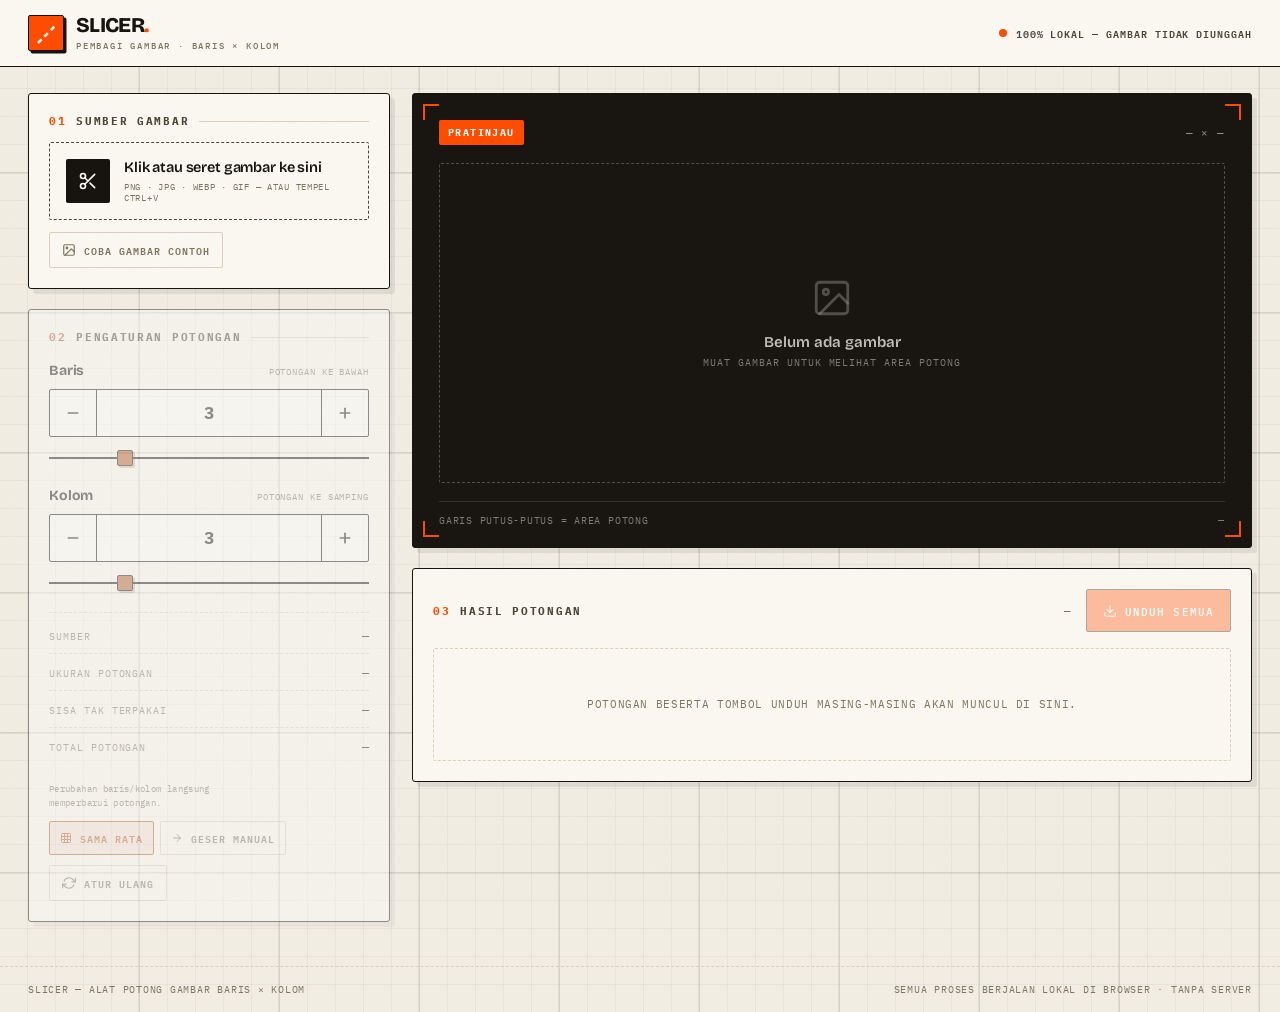
==== commit 0557cdb7: "Add files via upload" ====
--- a/index.html
+++ b/index.html
@@ -105,6 +105,16 @@
 
       <div class="panel-foot">
         <small>Perubahan baris/kolom langsung memperbarui potongan.</small>
+        <div class="slicer-mode-row">
+          <button class="btn btn-ghost btn-sm slicer-mode-btn active" id="slicer-equal" type="button" title="Potong sama rata">
+            <svg viewBox="0 0 24 24" fill="none" stroke="currentColor" stroke-width="2" stroke-linecap="round"><rect x="3" y="3" width="18" height="18" rx="2"/><line x1="3" y1="9" x2="21" y2="9"/><line x1="3" y1="15" x2="21" y2="15"/><line x1="9" y1="3" x2="9" y2="21"/><line x1="15" y1="3" x2="15" y2="21"/></svg>
+            Sama rata
+          </button>
+          <button class="btn btn-ghost btn-sm slicer-mode-btn" id="slicer-free" type="button" title="Geser garis potong secara manual">
+            <svg viewBox="0 0 24 24" fill="none" stroke="currentColor" stroke-width="2" stroke-linecap="round" stroke-linejoin="round"><line x1="5" y1="12" x2="19" y2="12"/><polyline points="12 5 19 12 12 19"/></svg>
+            Geser manual
+          </button>
+        </div>
         <button class="btn btn-ghost btn-sm" id="reset-btn" type="button">
           <svg viewBox="0 0 24 24" fill="none" stroke="currentColor" stroke-width="2" stroke-linecap="round" stroke-linejoin="round"><polyline points="23 4 23 10 17 10"/><polyline points="1 20 1 14 7 14"/><path d="M3.51 9a9 9 0 0 1 14.85-3.36L23 10M1 14l4.64 4.36A9 9 0 0 0 20.49 15"/></svg>
           Atur ulang
--- a/style.css
+++ b/style.css
@@ -126,8 +126,12 @@
 .ro-row dt{font-family:var(--font-mono);font-size:9.5px;letter-spacing:.1em;text-transform:uppercase;color:var(--muted)}
 .ro-row dd{font-family:var(--font-mono);font-size:12px;font-weight:600;text-align:right;white-space:nowrap}
 .ro-row dd.warn{color:var(--err)}
-.panel-foot{display:flex;justify-content:space-between;align-items:center;gap:10px}
+.panel-foot{display:flex;justify-content:space-between;align-items:center;gap:10px;flex-wrap:wrap}
 .panel-foot small{font-family:var(--font-mono);font-size:9px;letter-spacing:.04em;color:var(--muted);max-width:180px;line-height:1.6}
+.slicer-mode-row{display:flex;gap:6px}
+.slicer-mode-btn{font-size:10px!important;padding:7px 10px!important}
+.slicer-mode-btn.active{border-color:var(--accent);color:var(--accent);background:var(--accent-soft)}
+.slicer-mode-btn svg{width:12px!important;height:12px!important}
 
 /* ---------- kartu gelap pratinjau ---------- */
 .card-dark{position:relative;background:var(--dark);border-color:var(--dark);color:var(--paper-2);padding:26px 26px 20px;overflow:hidden;text-align:center}
@@ -152,6 +156,18 @@
 .overlay .rem-x{top:0;bottom:0;right:0;border-left:2px dashed var(--accent)}
 .overlay .rem-y{left:0;right:0;bottom:0;border-top:2px dashed var(--accent)}
 .overlay .node{position:absolute;z-index:3;width:7px;height:7px;background:var(--accent);transform:translate(-50%,-50%) rotate(45deg);box-shadow:0 0 0 1.5px rgba(23,20,16,.4)}
+.overlay .slicer-line{position:absolute;z-index:4;background:rgba(255,77,0,.88);cursor:ew-resize;user-select:none;-webkit-user-select:none}
+.overlay .slicer-line.line-v{top:0;bottom:0;width:2px;transform:translateX(-50%)}
+.overlay .slicer-line.line-h{left:0;right:0;height:2px;transform:translateY(-50%)}
+.overlay .slicer-line::before{content:"";position:absolute;background:rgba(255,77,0,.12);transition:all .15s}
+.overlay .slicer-line.line-v::before{top:0;bottom:0;width:12px;left:50%;transform:translateX(-50%)}
+.overlay .slicer-line.line-h::before{left:0;right:0;height:12px;top:50%;transform:translateY(-50%)}
+.overlay .slicer-line:hover,.overlay .slicer-line.dragging{background:rgba(255,77,0,1)}
+.overlay .slicer-line:hover::before,.overlay .slicer-line.dragging::before{background:rgba(255,77,0,.22)}
+.overlay .slicer-handle{position:absolute;z-index:5;width:16px;height:16px;background:var(--accent);border:2px solid var(--dark);border-radius:50%;cursor:move;box-shadow:2px 2px 0 rgba(23,20,16,.4);transition:transform .15s,background .15s}
+.overlay .slicer-line.line-v .slicer-handle{top:50%;left:50%;transform:translate(-50%,-50%)}
+.overlay .slicer-line.line-h .slicer-handle{top:50%;left:50%;transform:translate(-50%,-50%)}
+.overlay .slicer-handle:hover,.overlay .slicer-handle.dragging{transform:translate(-50%,-50%) scale(1.3);background:#ff6a1a}
 .stage-caption{display:flex;justify-content:space-between;gap:12px;margin-top:18px;padding-top:12px;border-top:1px solid rgba(250,248,241,.12);font-family:var(--font-mono);font-size:9.5px;letter-spacing:.08em;text-transform:uppercase;color:rgba(250,248,241,.45)}
 
 /* ---------- hasil potongan ---------- */
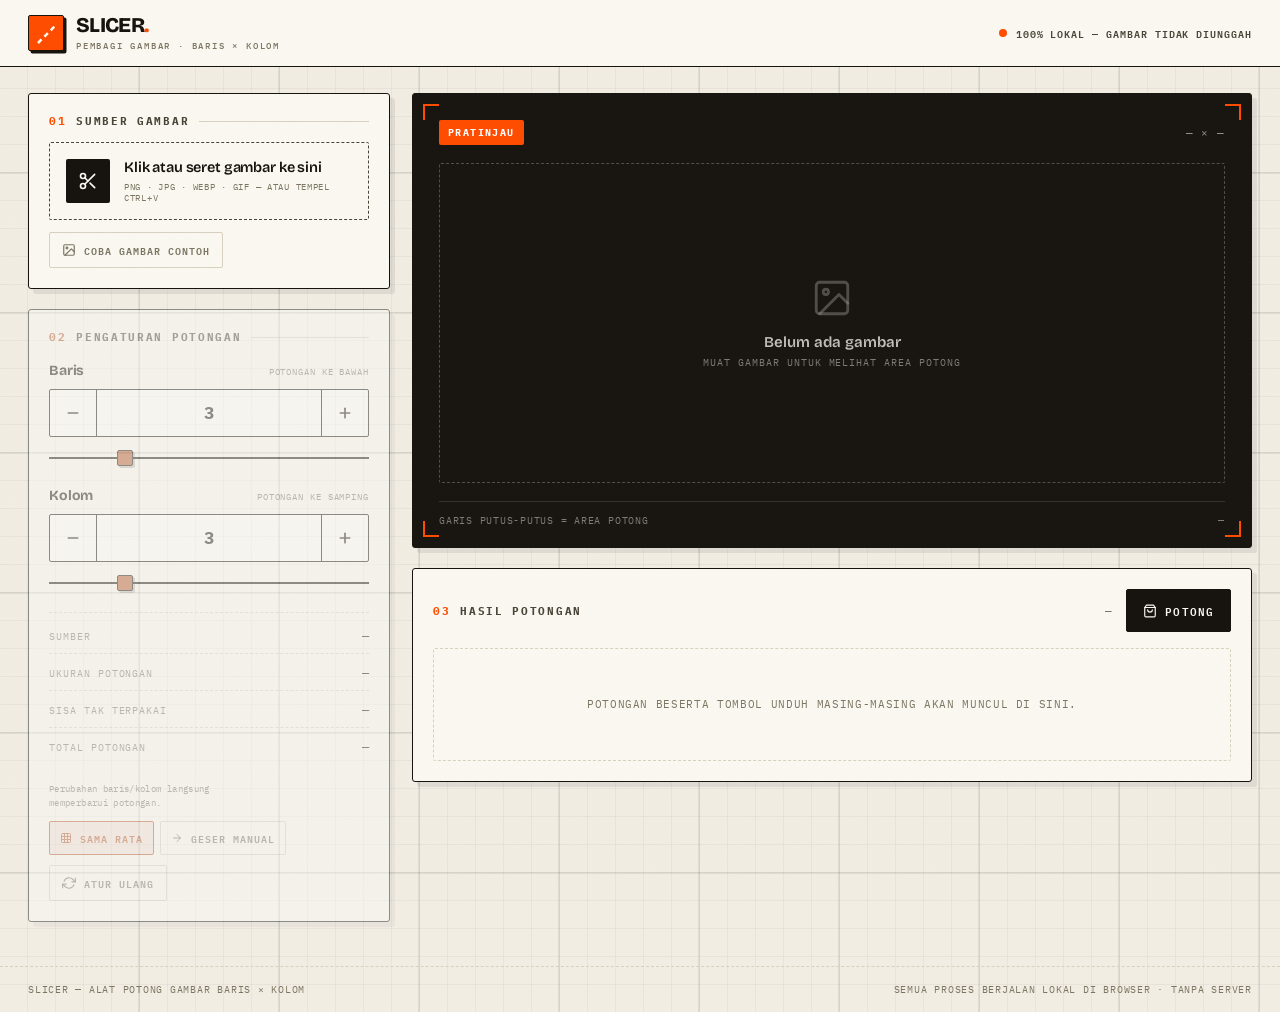
==== commit fc012895: "Add files via upload" ====
--- a/index.html
+++ b/index.html
@@ -161,7 +161,11 @@
         <h2 class="sec-label"><span class="idx">03</span>Hasil potongan</h2>
         <div class="results-actions">
           <span class="res-meta" id="res-meta">—</span>
-          <button class="btn btn-accent" id="dl-all" type="button" disabled>
+          <button class="btn btn-slice" id="slice-btn" type="button">
+            <svg viewBox="0 0 24 24" fill="none" stroke="currentColor" stroke-width="2" stroke-linecap="round" stroke-linejoin="round"><path d="M6 2L3 6v14a2 2 0 0 0 2 2h14a2 2 0 0 0 2-2V6l-3-4z"/><line x1="3" y1="6" x2="21" y2="6"/><path d="M16 10a4 4 0 0 1-8 0"/></svg>
+            <span>Potong</span>
+          </button>
+          <button class="btn btn-accent" id="dl-all" type="button">
             <svg viewBox="0 0 24 24" fill="none" stroke="currentColor" stroke-width="2" stroke-linecap="round" stroke-linejoin="round"><path d="M21 15v4a2 2 0 0 1-2 2H5a2 2 0 0 1-2-2v-4"/><polyline points="7 10 12 15 17 10"/><line x1="12" y1="15" x2="12" y2="3"/></svg>
             <span id="dl-all-label">Unduh semua</span>
           </button>
--- a/style.css
+++ b/style.css
@@ -92,6 +92,10 @@
 .btn:active{transform:none;box-shadow:none}
 .btn[disabled]{opacity:.35;pointer-events:none}
 .btn-accent{background:var(--accent);color:#fff}
+.btn-slice{background:var(--ink);color:var(--paper-2)}
+.btn-slice:hover{background:var(--accent);border-color:var(--accent)}
+#slice-btn{visibility:visible}
+#slice-btn.is-hidden,#dl-all.is-hidden{display:none!important}
 .btn-ghost{background:transparent;border-color:var(--line);color:var(--muted)}
 .btn-ghost:hover{border-color:var(--ink);color:var(--ink);box-shadow:2px 2px 0 var(--line)}
 .btn-sm{padding:8px 12px;font-size:10px}
